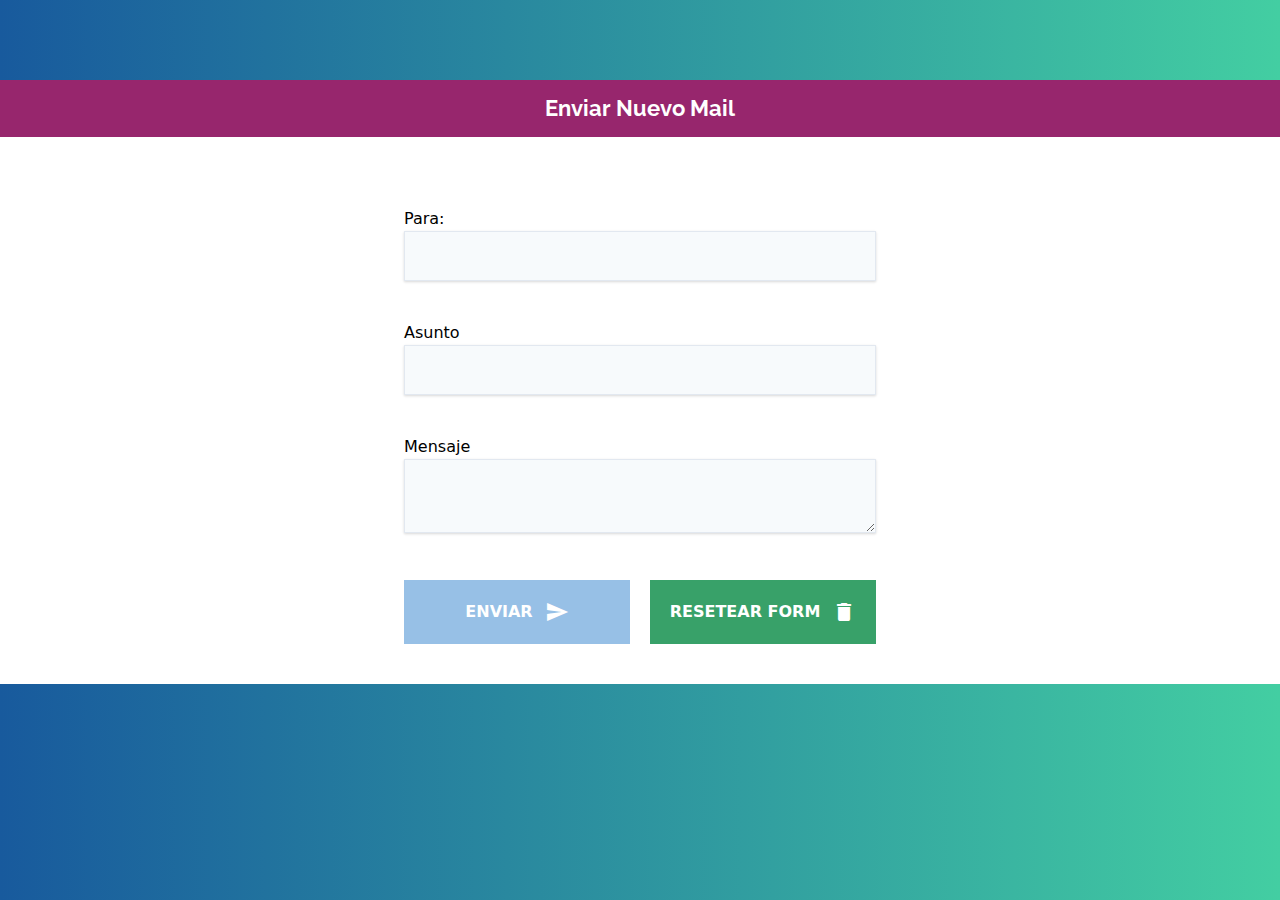
==== 16-PROYECTO-EnviarEmail/index.html @ a8a10419 "ok" ====
<!DOCTYPE html>
<html>
  <head>
    <link href="https://fonts.googleapis.com/icon?family=Material+Icons" rel="stylesheet">
    <link href="https://fonts.googleapis.com/css?family=Raleway:100,300" rel="stylesheet">
    <link type="text/css" rel="stylesheet" href="css/tailwind.min.css"  media="screen,projection"/>
    <link rel="stylesheet" href="css/custom.css">
    <meta name="viewport" content="width=device-width, initial-scale=1.0"/>
    <title>Enviar Email</title>
  </head>
  <body>

    <div class="container mx-auto mt-20 bg-white">     
        <header id="header" class="bg-pink-800 p-3 font-bold">
            Enviar Nuevo Mail
        </header>


        <form id="enviar-mail" class="py-10 px-5 max-w-lg mx-auto">
            <div class="mb-10">
                <label for="email">Para:</label>
                <input class="bg-gray-100 border shadow p-3 w-full"  id="email" type="email">
            </div>
            <div class="mb-10">
                <label for="asunto">Asunto</label>
                <input class="bg-gray-100 border shadow p-3 w-full"  id="asunto" type="text">
            </div>
            <div class="mb-10"> 
                <label for="mensaje">Mensaje</label>
                <textarea class="bg-gray-100 border shadow p-3 w-full" id="mensaje"></textarea>
            </div>

            <div  id="spinner">
                <div class="sk-chase">
                    <div class="sk-chase-dot"></div>
                    <div class="sk-chase-dot"></div>
                    <div class="sk-chase-dot"></div>
                    <div class="sk-chase-dot"></div>
                    <div class="sk-chase-dot"></div>
                    <div class="sk-chase-dot"></div>
                </div>
            </div>
            
            <div class="flex justify-between">
                    <button 
                        id="enviar" class="w-full bg-blue-600 px-2 py-5 text-white items-center cursor-not-allowed opacity-50 mr-5 uppercase font-bold items-center flex justify-center" 
                        type="submit" 
                    >Enviar
                        <i class="material-icons right text-white ml-3">send</i>
                    </button>

                    <button 
                        id="resetBtn" 
                        class="w-full bg-green-600 px-2 py-5 text-white items-center uppercase font-bold items-center flex justify-center" 
                        type="submit"
                    >Resetear Form
                            <i class="material-icons right ml-3">delete</i>
                    </button>
            </div>
        </form> 
    </div>

    <script src="js/app.js"></script>
  </body>
</html>
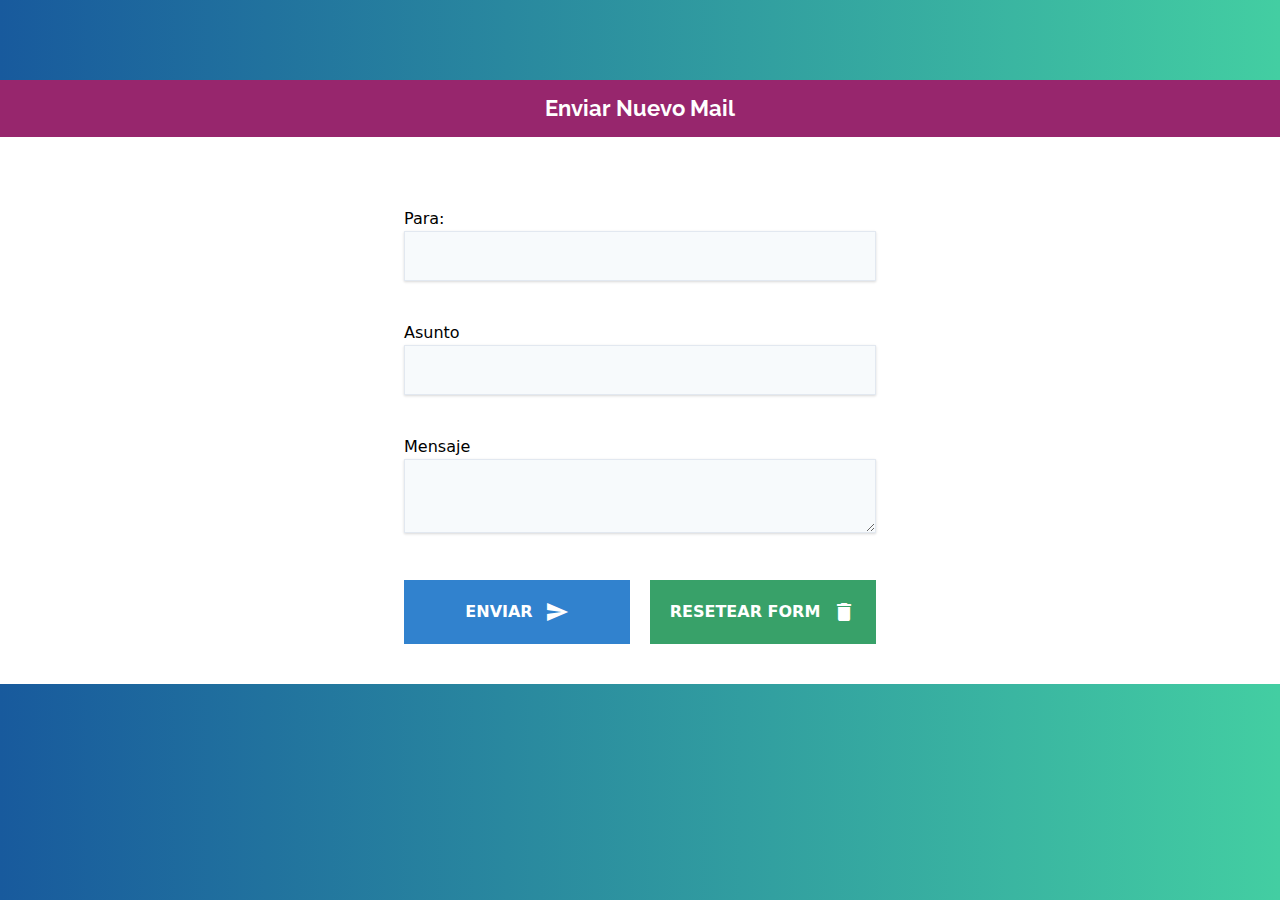
==== commit c8eedfba: "se quitaron clases boton" ====
--- a/16-PROYECTO-EnviarEmail/index.html
+++ b/16-PROYECTO-EnviarEmail/index.html
@@ -43,7 +43,7 @@
             
             <div class="flex justify-between">
                     <button 
-                        id="enviar" class="w-full bg-blue-600 px-2 py-5 text-white items-center cursor-not-allowed opacity-50 mr-5 uppercase font-bold items-center flex justify-center" 
+                        id="enviar" class="w-full bg-blue-600 px-2 py-5 text-white items-center mr-5 uppercase font-bold items-center flex justify-center" 
                         type="submit" 
                     >Enviar
                         <i class="material-icons right text-white ml-3">send</i>
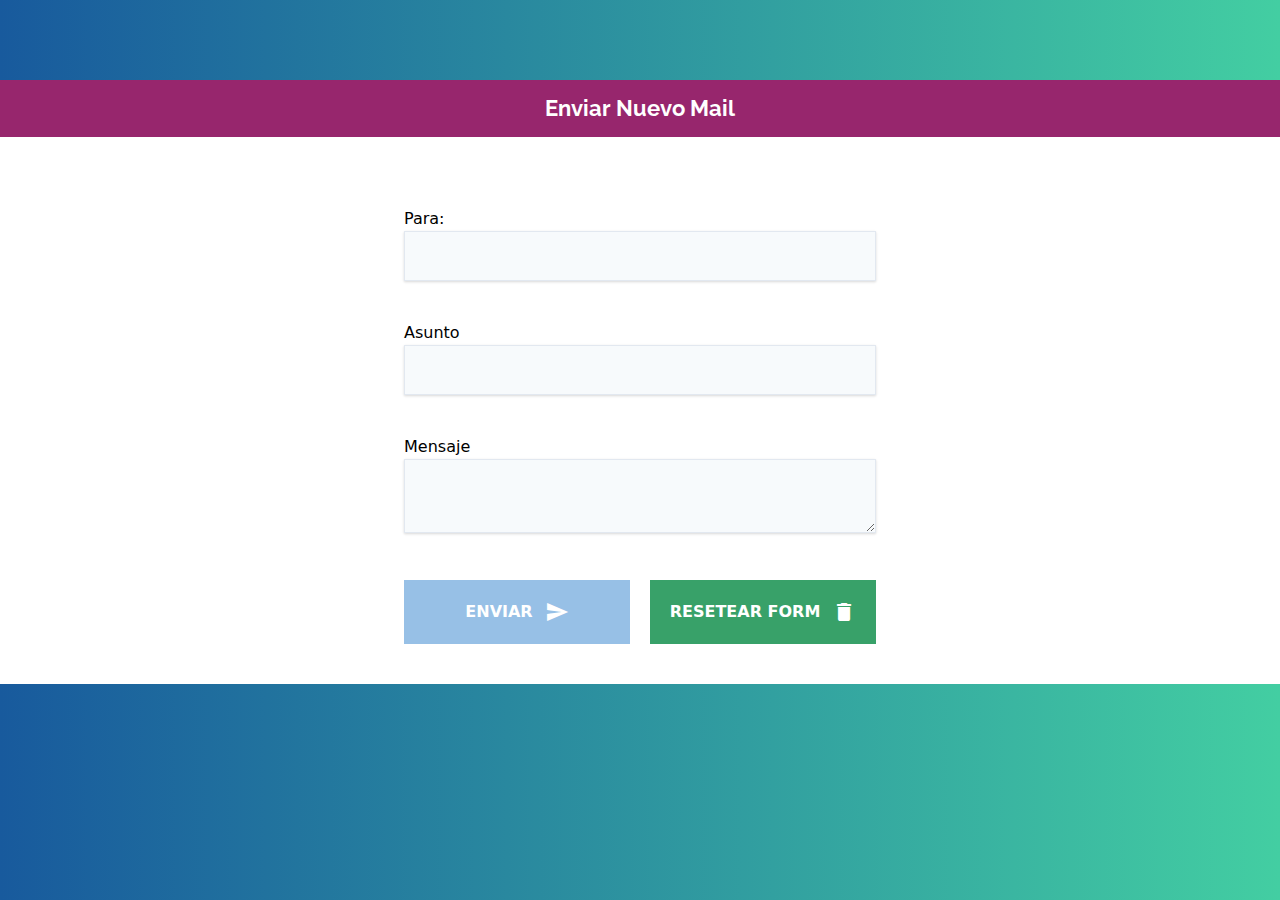
==== commit 224b21fc: "se termino el proyecto" ====
--- a/16-PROYECTO-EnviarEmail/index.html
+++ b/16-PROYECTO-EnviarEmail/index.html
@@ -26,7 +26,7 @@
                 <input class="bg-gray-100 border shadow p-3 w-full"  id="asunto" type="text">
             </div>
             <div class="mb-10"> 
-                <label for="mensaje">Mensaje</label>
+                <label for="mensaje">Mensaje</label>    
                 <textarea class="bg-gray-100 border shadow p-3 w-full" id="mensaje"></textarea>
             </div>
 
@@ -52,7 +52,7 @@
                     <button 
                         id="resetBtn" 
                         class="w-full bg-green-600 px-2 py-5 text-white items-center uppercase font-bold items-center flex justify-center" 
-                        type="submit"
+                        type="button"
                     >Resetear Form
                             <i class="material-icons right ml-3">delete</i>
                     </button>
